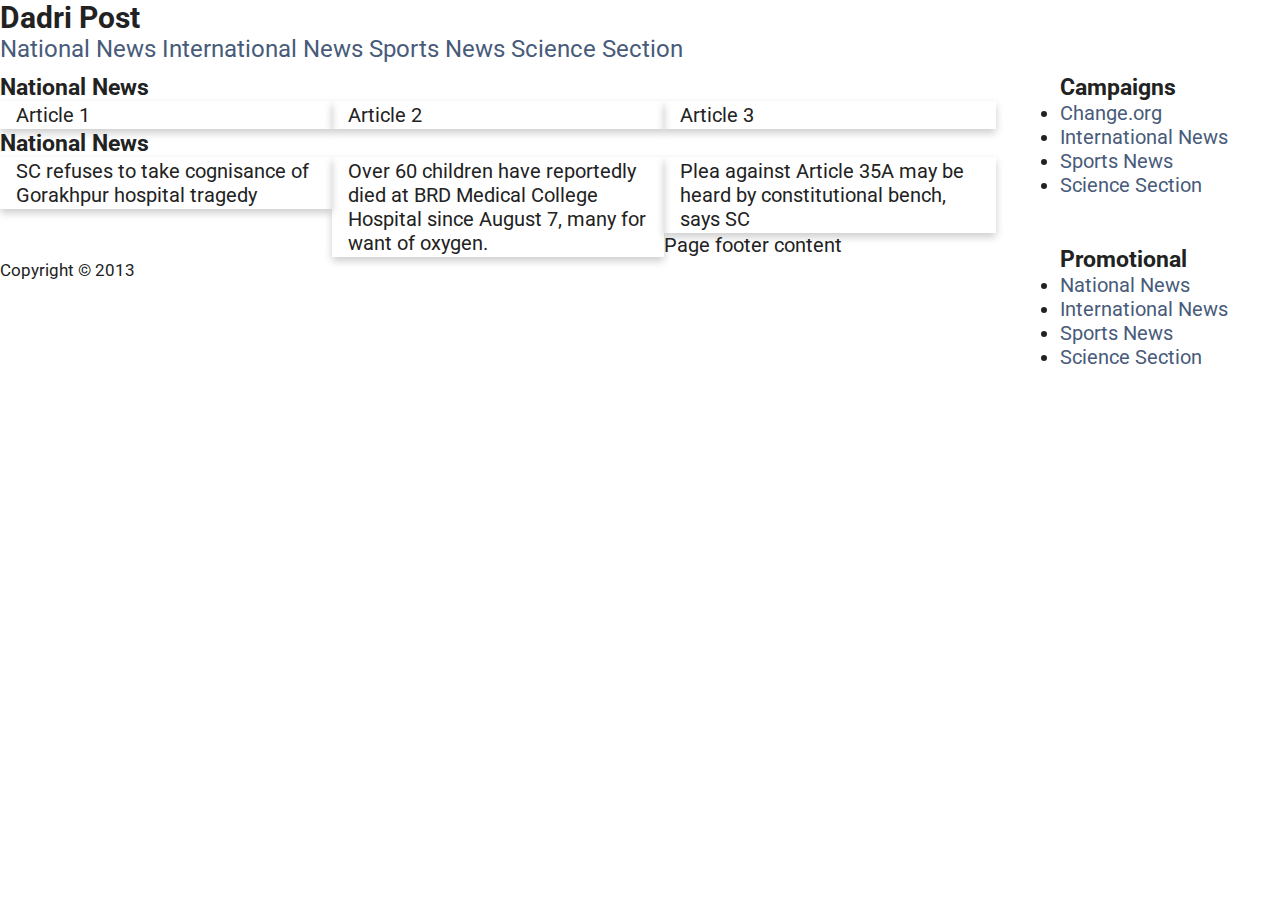
==== lab1/index.html @ 0044a4a6 "Blog upload and lab1 upload" ====
<!DOCTYPE html>


<html>
<head lang="en">
  <meta http-equiv="Content-Type" content="text/html; charset=UTF-8">
  <meta name="viewport" content="width=device-width, initial-scale=1">
  <meta name="desciption" content="Magazine">
  <meta property="og:site name" content="Magazine">
  

  <title>Alaze's</title>

  <link rel="stylesheet" type="text/css" href="style.css">
  <link rel="stylesheet" href="https://cdnjs.cloudflare.com/ajax/libs/font-awesome/4.7.0/css/font-awesome.min.css">
  <link href='https://fonts.googleapis.com/css?family=Roboto' rel='stylesheet'>

  <script src="https://ajax.googleapis.com/ajax/libs/jquery/3.2.1/jquery.min.js"></script>
</head>



<body>


<header id="banner">
	
		<h2> Dadri Post </h2>
		
		<nav id="navigation">
			<ul class="navbar">
				<li><a href="#">National News</a></li>
				<li><a href="#">International News</a></li>
				<li><a href="#">Sports News</a></li>
				<li><a href="#">Science Section</a></li>
			</ul>	
		</nav>
		
</header>
<main>
	<div class = "news_box">
		<header class="news_section">
			<h3> National News</h3>
		</header>
		<article>
			Article 1 
		</article>
		<article>
			Article 2 
		</article>
		<article>
			Article 3 
		</article>


	</div>
	<div class = "news_box">
		<header class="news_section">
			<h3> National News</h3>
		</header>
		<article>
		SC refuses to take cognisance of Gorakhpur hospital tragedy

		</article>
		<article>
		Over 60 children have reportedly died at BRD Medical College Hospital since August 7, many for want of oxygen.
		</article>
		<article>
		Plea against Article 35A may be heard by constitutional bench, says SC 
		</article>


	</div>


    
    
	

	<footer role="contentinfo">

		<div>Page footer content</div>

		<small>Copyright &copy; <time datetime="2013">2013</time></small>
		
	</footer>
</main>
<aside id = "campaign">
		
	<h3>Campaigns</h3>
	<ul class="aside_list">
		<li><a href="#">Change.org</a></li>
		<li><a href="#">International News</a></li>
		<li><a href="#">Sports News</a></li>
		<li><a href="#">Science Section</a></li>
	</ul>	   	
	<br> <br>
		
	<h3>Promotional</h3>
	<ul class="aside_list">
		<li><a href="#">National News</a></li>
		<li><a href="#">International News</a></li>
		<li><a href="#">Sports News</a></li>
		<li><a href="#">Science Section</a></li>
	</ul>	

    	
</aside>
</body>
</html>
---- lab1/style.css ----
nav{
	display: block;
	margin-bottom: 10px;

}

nav #id{
  font-family: Roboto, Helvetica, Arial, sans-serif;
  font-size: 50px;
  color: #222222;
  
}
html {
  font-family: Roboto, Helvetica, Arial, sans-serif;
  font-size: 20px;
  color: #222222;
  height: 100%;
}

nav ul{
	list-style: none;
	font-size: 24px;
	color: #485b7a
}

nav ul li{
	display: inline;
}
body {
  height: 100%;
}

a {
  transition: all 0.25s;
  text-decoration: none;
  color: #485b7a;
}

a:hover {
  color: #AAAAAA;
  cursor: pointer;
}
aside{

	width: 200px;
	float: right;
	margin: 0 20px;
}

p {
  padding: 0.7em 0 0.7em 0;
  line-height: 2em;
}
body,  html, p, a, h1, h2, h3, h5, h6, button, ul, li, header {
  margin: 0;
  padding: 0;
}


header #banner{
	padding: 10px;
    color: white;
    background-color: black;
}
article{
	box-shadow: 0 4px 8px 0 rgba(0,0,0,0.2);
    transition: 0.3s;
    padding : 2px 16px;
    float: left;
    width: 300px;
}
main{
	width = 200px;
	float: left;
}

footer{
	float: bottom;
}
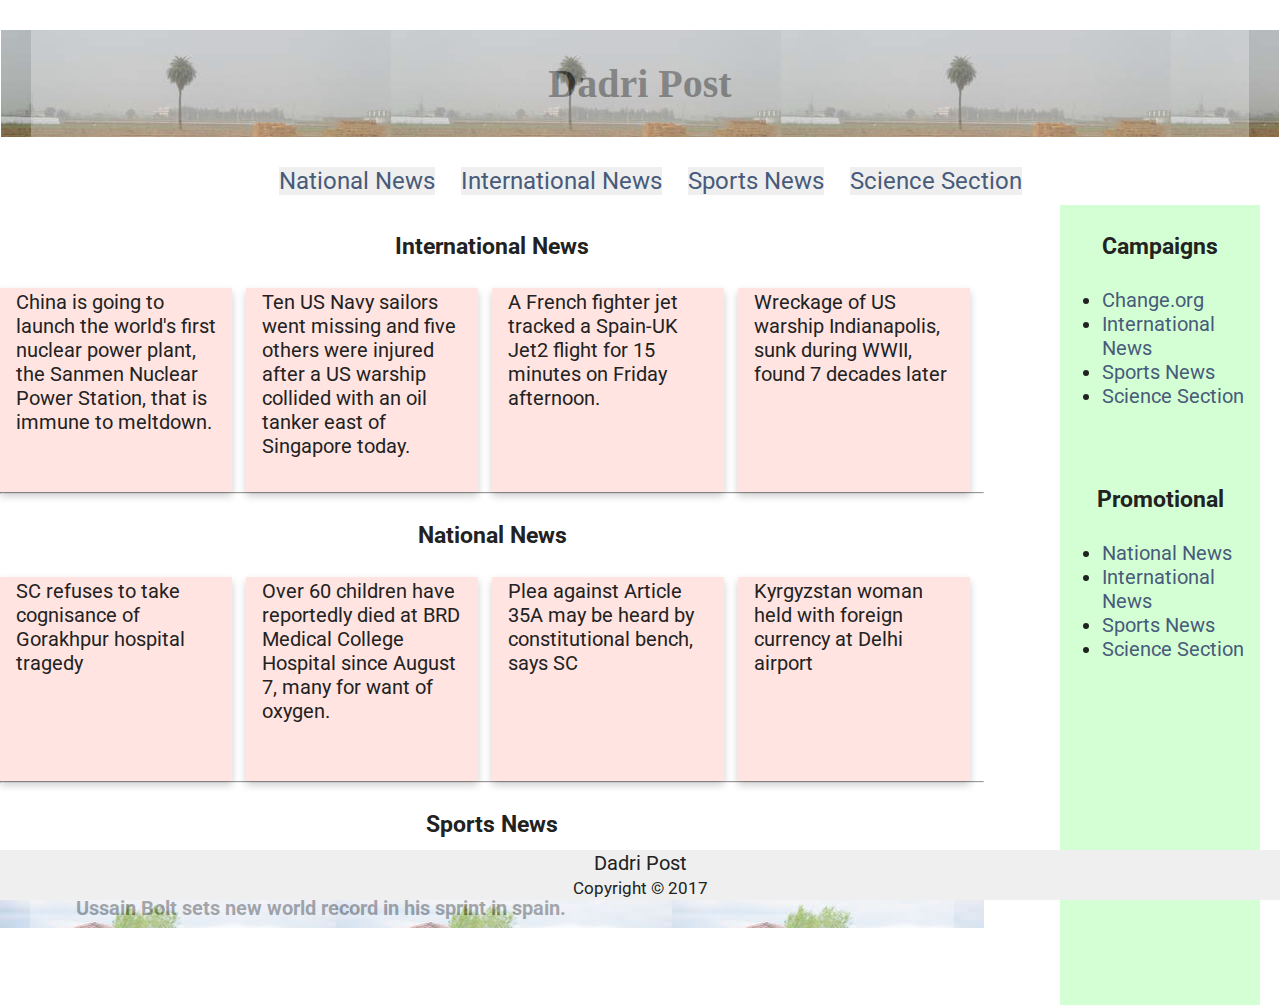
==== commit b903c0ed: "Changes to magazine" ====
--- a/lab1/index.html
+++ b/lab1/index.html
@@ -24,8 +24,16 @@
 
 
 <header id="banner">
+	<section class = "news_box">
+    
+    <section class="back2">
+  	<section class="transbox">
+    	<h1> Dadri Post </h1>
+  	</section>
+	</section>
+</section>
 	
-		<h2> Dadri Post </h2>
+		
 		
 		<nav id="navigation">
 			<ul class="navbar">
@@ -38,26 +46,33 @@
 		
 </header>
 <main>
-	<div class = "news_box">
+	<section  class = "news_box">
 		<header class="news_section">
+			<h3> International News</h3>
+		</header>
+		<article>
+			China is going to launch the world's first nuclear power plant, the Sanmen Nuclear Power Station, that is immune to meltdown. 
+		</article>
+		<article>
+			Ten US Navy sailors went missing and five others were injured after a US warship collided with an oil tanker east of Singapore today. 
+		</article>
+		<article>
+			A French fighter jet tracked a Spain-UK Jet2 flight for 15 minutes on Friday afternoon.
+		</article>
+		<article>
+		Wreckage of US warship Indianapolis, sunk during WWII, found 7 decades later<br>
+		</article>
+	</section> 
+
+	</div>
+	
+	<section class = "news_box">
+		
+		<header class="news_section">
+		<br><br><hr>
 			<h3> National News</h3>
 		</header>
-		<article>
-			Article 1 
-		</article>
-		<article>
-			Article 2 
-		</article>
-		<article>
-			Article 3 
-		</article>
-
-
-	</div>
-	<div class = "news_box">
-		<header class="news_section">
-			<h3> National News</h3>
-		</header>
+		
 		<article>
 		SC refuses to take cognisance of Gorakhpur hospital tragedy
 
@@ -68,20 +83,38 @@
 		<article>
 		Plea against Article 35A may be heard by constitutional bench, says SC 
 		</article>
+		<article>
+		Kyrgyzstan woman held with foreign currency at Delhi airport
+		</article>
 
 
-	</div>
+	</section> 
+	<section class = "news_box">
+		
+		<header class="news_section">
+		<hr>
+			<h3> Sports News</h3>
+		</header>
+		
+		
 
 
+	</section> 
+
+	<section class = "news_box">
     
-    
-	
+    <section class="background">
+  	<section class="transbox">
+    	<p>Ussain Bolt sets new world record in his sprint in spain. </p>
+  	</section>
+	</section>
+	</section>
 
-	<footer role="contentinfo">
+	<footer >
 
-		<div>Page footer content</div>
+		<div>Dadri Post</div>
 
-		<small>Copyright &copy; <time datetime="2013">2013</time></small>
+		<small>Copyright &copy; <time datetime="2017">2017</time></small>
 		
 	</footer>
 </main>
--- a/lab1/style.css
+++ b/lab1/style.css
@@ -1,6 +1,7 @@
 nav{
 	display: block;
 	margin-bottom: 10px;
+  text-align-last: center;
 
 }
 
@@ -21,10 +22,18 @@
 	list-style: none;
 	font-size: 24px;
 	color: #485b7a
+  margin: 5px;
 }
+ul{
+  margin: 2px;
 
+}
 nav ul li{
 	display: inline;
+  background-color: #EFEFEF;
+  
+  margin-right: 20px;
+
 }
 body {
   height: 100%;
@@ -45,13 +54,15 @@
 	width: 200px;
 	float: right;
 	margin: 0 20px;
+  background-color: #D4FFD4;
+  height: 800px;
 }
 
 p {
   padding: 0.7em 0 0.7em 0;
   line-height: 2em;
 }
-body,  html, p, a, h1, h2, h3, h5, h6, button, ul, li, header {
+body,  html, p, a, h2,  h5, h6, button {
   margin: 0;
   padding: 0;
 }
@@ -67,7 +78,10 @@
     transition: 0.3s;
     padding : 2px 16px;
     float: left;
-    width: 300px;
+    width: 200px;
+    height: 200px;
+    background-color: #FFE4E1;
+    margin-right: 14px;
 }
 main{
 	width = 200px;
@@ -75,5 +89,57 @@
 }
 
 footer{
-	float: bottom;
+	
+  position: fixed;
+  right: 0;
+  bottom: 0;
+  left: 0;
+  padding: 1px;
+  background-color: #efefef;
+  text-align: center;
+}
+header .news_section{
+  
+  background-color: #FF7F50;
+}
+
+h1{
+  padding: 30px;
+  align-content: center;
+  
+  text-align: center;
+  text-shadow: 5px;
+  font-family: Georgia, serif;
+  font-size: 40px;
+
+}
+
+h3{
+  text-align: center;
+  padding-top: 10px;
+  padding:4px;
+}
+
+section.background {
+  background: url('images.jpg') repeat;
+  margin-bottom: 2px: 
+}
+section.back2 {
+  background: url('dad.jpeg') repeat;
+  margin: 1px;
+}
+
+section.transbox {
+  bottom: 100px;
+  margin: 30px;
+  background-color: #ffffff;
+  
+  opacity: 0.3;
+  filter: alpha(opacity=60); /* For IE8 and earlier */
+}
+
+section.transbox p {
+  margin: 5%;
+  font-weight: bold;
+  color: black;
 }